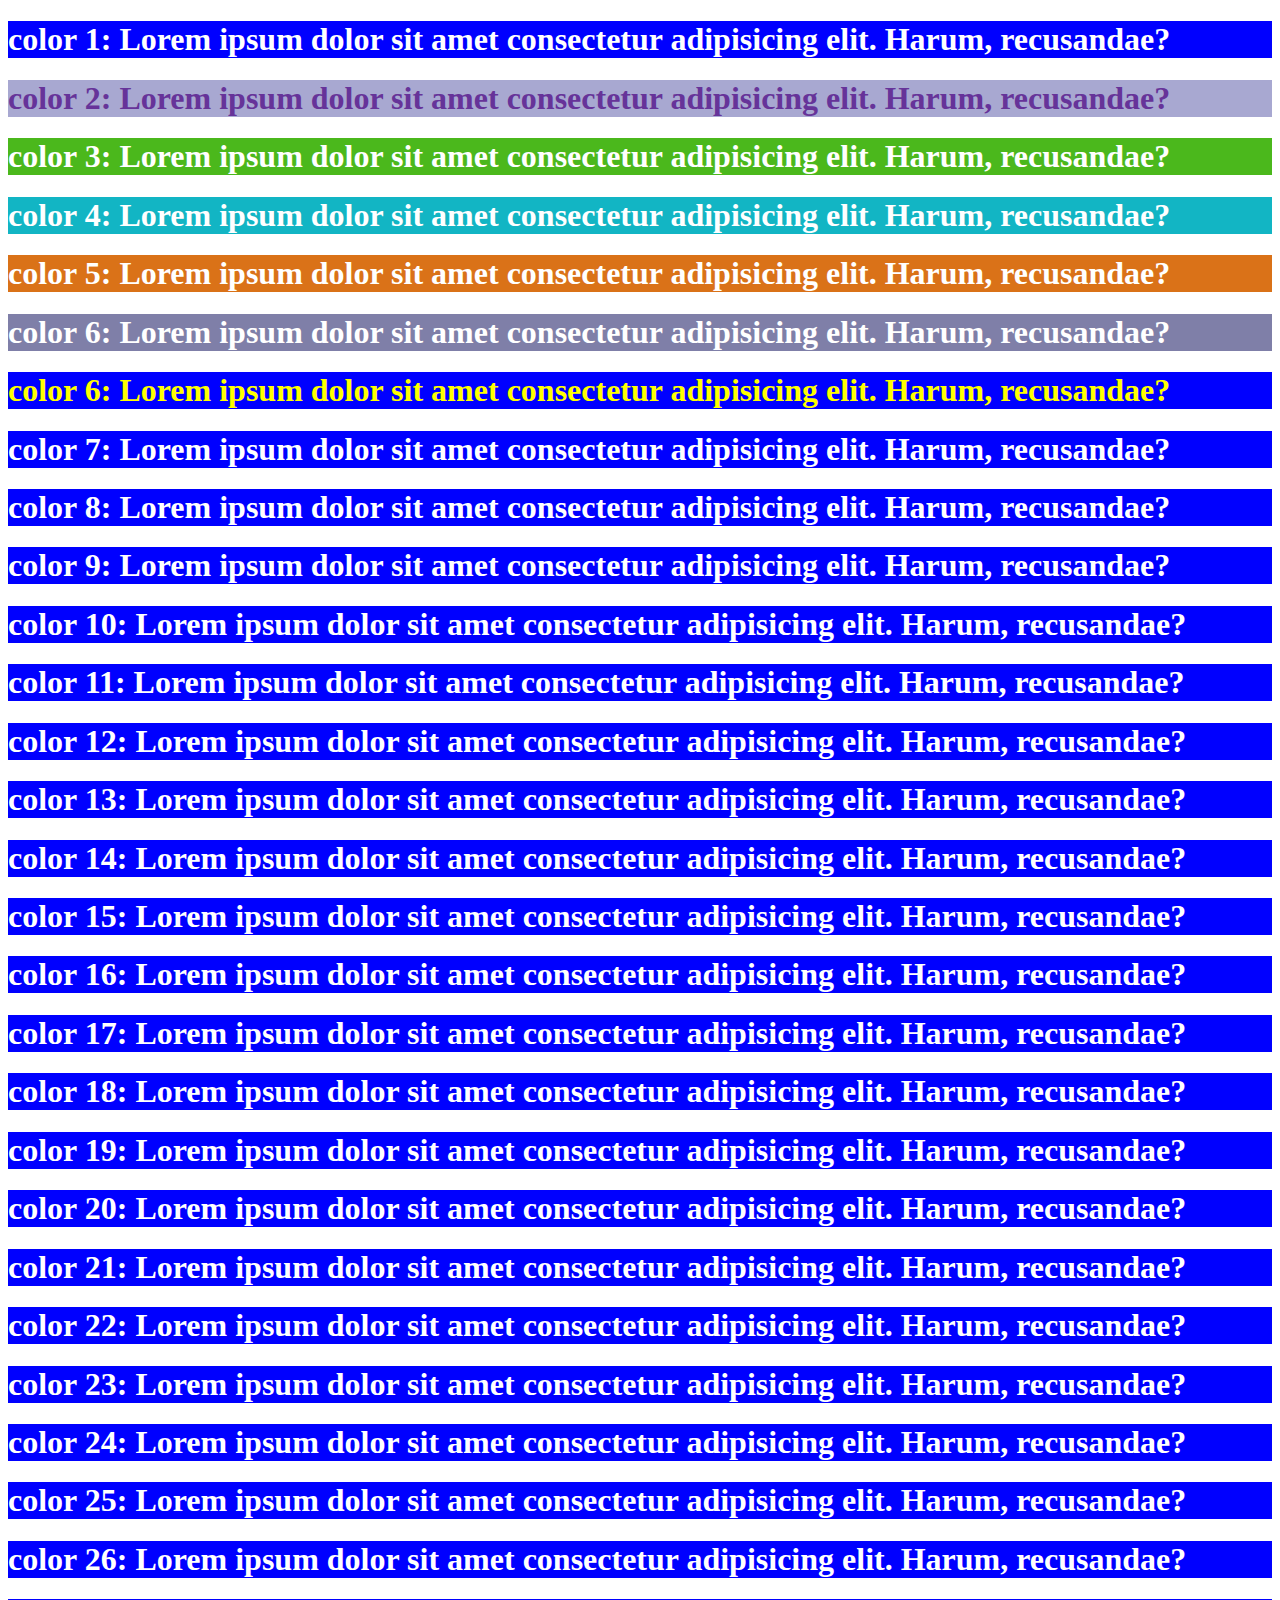
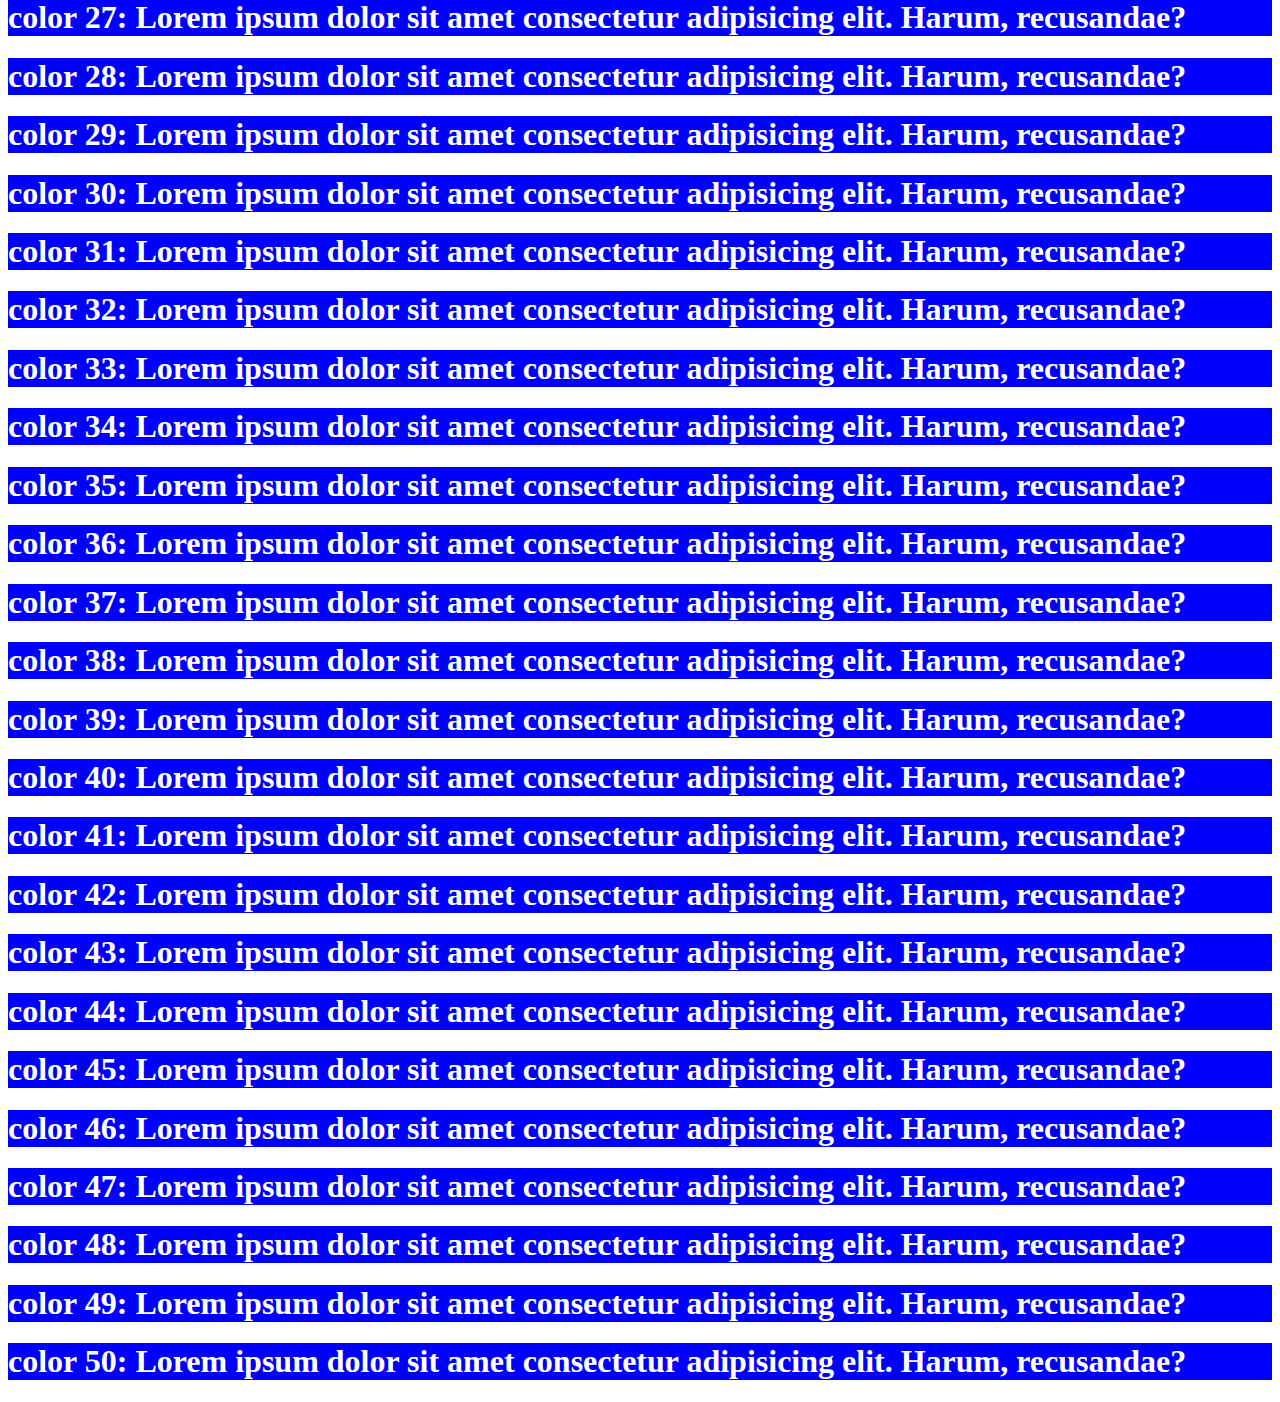
==== .vscode/ass.01.html @ dfa4ef27 "gggg" ====
<!DOCTYPE html>
<html lang="en">
<head>
    <meta charset="UTF-8">
    <meta name="viewport" content="width=device-width, initial-scale=1.0">
    <title>Document</title>
</head>
<body>
    <h1 style="background-color:blue ; color: white;">color 1: Lorem ipsum dolor sit amet consectetur adipisicing elit. Harum, recusandae?</h1>
    <h1 style="background-color:rgb(168, 168, 209) ; color: rebeccapurple;">color 2: Lorem ipsum dolor sit amet consectetur adipisicing elit. Harum, recusandae?</h1>
    <h1 style="background-color:rgb(75, 184, 28) ; color: white;">color 3: Lorem ipsum dolor sit amet consectetur adipisicing elit. Harum, recusandae?</h1>
    <h1 style="background-color:rgb(18, 181, 196) ; color: white;">color 4: Lorem ipsum dolor sit amet consectetur adipisicing elit. Harum, recusandae?</h1>
    <h1 style="background-color:rgb(218, 114, 24) ; color: white;">color 5: Lorem ipsum dolor sit amet consectetur adipisicing elit. Harum, recusandae?</h1>
    <h1 style="background-color:rgb(127, 127, 168) ; color: white;">color 6: Lorem ipsum dolor sit amet consectetur adipisicing elit. Harum, recusandae?</h1>
    <h1 style="background-color:blue ; color: yellow;">color 6: Lorem ipsum dolor sit amet consectetur adipisicing elit. Harum, recusandae?</h1>
    <h1 style="background-color:blue ; color: white;">color 7: Lorem ipsum dolor sit amet consectetur adipisicing elit. Harum, recusandae?</h1>
    <h1 style="background-color:blue ; color: white;">color 8: Lorem ipsum dolor sit amet consectetur adipisicing elit. Harum, recusandae?</h1>
    <h1 style="background-color:blue ; color: white;">color 9: Lorem ipsum dolor sit amet consectetur adipisicing elit. Harum, recusandae?</h1>
    <h1 style="background-color:blue ; color: white;">color 10: Lorem ipsum dolor sit amet consectetur adipisicing elit. Harum, recusandae?</h1>
    <h1 style="background-color:blue ; color: white;">color 11: Lorem ipsum dolor sit amet consectetur adipisicing elit. Harum, recusandae?</h1>
    <h1 style="background-color:blue ; color: white;">color 12: Lorem ipsum dolor sit amet consectetur adipisicing elit. Harum, recusandae?</h1>
    <h1 style="background-color:blue ; color: white;">color 13: Lorem ipsum dolor sit amet consectetur adipisicing elit. Harum, recusandae?</h1>
    <h1 style="background-color:blue ; color: white;">color 14: Lorem ipsum dolor sit amet consectetur adipisicing elit. Harum, recusandae?</h1>
    <h1 style="background-color:blue ; color: white;">color 15: Lorem ipsum dolor sit amet consectetur adipisicing elit. Harum, recusandae?</h1>
    <h1 style="background-color:blue ; color: white;">color 16: Lorem ipsum dolor sit amet consectetur adipisicing elit. Harum, recusandae?</h1>
    <h1 style="background-color:blue ; color: white;">color 17: Lorem ipsum dolor sit amet consectetur adipisicing elit. Harum, recusandae?</h1>
    <h1 style="background-color:blue ; color: white;">color 18: Lorem ipsum dolor sit amet consectetur adipisicing elit. Harum, recusandae?</h1>
    <h1 style="background-color:blue ; color: white;">color 19: Lorem ipsum dolor sit amet consectetur adipisicing elit. Harum, recusandae?</h1>
    <h1 style="background-color:blue ; color: white;">color 20: Lorem ipsum dolor sit amet consectetur adipisicing elit. Harum, recusandae?</h1>
    <h1 style="background-color:blue ; color: white;">color 21: Lorem ipsum dolor sit amet consectetur adipisicing elit. Harum, recusandae?</h1>
    <h1 style="background-color:blue ; color: white;">color 22: Lorem ipsum dolor sit amet consectetur adipisicing elit. Harum, recusandae?</h1>
    <h1 style="background-color:blue ; color: white;">color 23: Lorem ipsum dolor sit amet consectetur adipisicing elit. Harum, recusandae?</h1>
    <h1 style="background-color:blue ; color: white;">color 24: Lorem ipsum dolor sit amet consectetur adipisicing elit. Harum, recusandae?</h1>
    <h1 style="background-color:blue ; color: white;">color 25: Lorem ipsum dolor sit amet consectetur adipisicing elit. Harum, recusandae?</h1>
    <h1 style="background-color:blue ; color: white;">color 26: Lorem ipsum dolor sit amet consectetur adipisicing elit. Harum, recusandae?</h1>
    <h1 style="background-color:blue ; color: white;">color 27: Lorem ipsum dolor sit amet consectetur adipisicing elit. Harum, recusandae?</h1>
    <h1 style="background-color:blue ; color: white;">color 28: Lorem ipsum dolor sit amet consectetur adipisicing elit. Harum, recusandae?</h1>
    <h1 style="background-color:blue ; color: white;">color 29: Lorem ipsum dolor sit amet consectetur adipisicing elit. Harum, recusandae?</h1>
    <h1 style="background-color:blue ; color: white;">color 30: Lorem ipsum dolor sit amet consectetur adipisicing elit. Harum, recusandae?</h1>
    <h1 style="background-color:blue ; color: white;">color 31: Lorem ipsum dolor sit amet consectetur adipisicing elit. Harum, recusandae?</h1>
    <h1 style="background-color:blue ; color: white;">color 32: Lorem ipsum dolor sit amet consectetur adipisicing elit. Harum, recusandae?</h1>
    <h1 style="background-color:blue ; color: white;">color 33: Lorem ipsum dolor sit amet consectetur adipisicing elit. Harum, recusandae?</h1>
    <h1 style="background-color:blue ; color: white;">color 34: Lorem ipsum dolor sit amet consectetur adipisicing elit. Harum, recusandae?</h1>
    <h1 style="background-color:blue ; color: white;">color 35: Lorem ipsum dolor sit amet consectetur adipisicing elit. Harum, recusandae?</h1>
    <h1 style="background-color:blue ; color: white;">color 36: Lorem ipsum dolor sit amet consectetur adipisicing elit. Harum, recusandae?</h1>
    <h1 style="background-color:blue ; color: white;">color 37: Lorem ipsum dolor sit amet consectetur adipisicing elit. Harum, recusandae?</h1>
    <h1 style="background-color:blue ; color: white;">color 38: Lorem ipsum dolor sit amet consectetur adipisicing elit. Harum, recusandae?</h1>
    <h1 style="background-color:blue ; color: white;">color 39: Lorem ipsum dolor sit amet consectetur adipisicing elit. Harum, recusandae?</h1>
    <h1 style="background-color:blue ; color: white;">color 40: Lorem ipsum dolor sit amet consectetur adipisicing elit. Harum, recusandae?</h1>
    <h1 style="background-color:blue ; color: white;">color 41: Lorem ipsum dolor sit amet consectetur adipisicing elit. Harum, recusandae?</h1>
    <h1 style="background-color:blue ; color: white;">color 42: Lorem ipsum dolor sit amet consectetur adipisicing elit. Harum, recusandae?</h1>
    <h1 style="background-color:blue ; color: white;">color 43: Lorem ipsum dolor sit amet consectetur adipisicing elit. Harum, recusandae?</h1>
    <h1 style="background-color:blue ; color: white;">color 44: Lorem ipsum dolor sit amet consectetur adipisicing elit. Harum, recusandae?</h1>
    <h1 style="background-color:blue ; color: white;">color 45: Lorem ipsum dolor sit amet consectetur adipisicing elit. Harum, recusandae?</h1>
    <h1 style="background-color:blue ; color: white;">color 46: Lorem ipsum dolor sit amet consectetur adipisicing elit. Harum, recusandae?</h1>
    <h1 style="background-color:blue ; color: white;">color 47: Lorem ipsum dolor sit amet consectetur adipisicing elit. Harum, recusandae?</h1>
    <h1 style="background-color:blue ; color: white;">color 48: Lorem ipsum dolor sit amet consectetur adipisicing elit. Harum, recusandae?</h1>
    <h1 style="background-color:blue ; color: white;">color 49: Lorem ipsum dolor sit amet consectetur adipisicing elit. Harum, recusandae?</h1>
    <h1 style="background-color:blue ; color: white;">color 50: Lorem ipsum dolor sit amet consectetur adipisicing elit. Harum, recusandae?</h1>


</body>
</html>
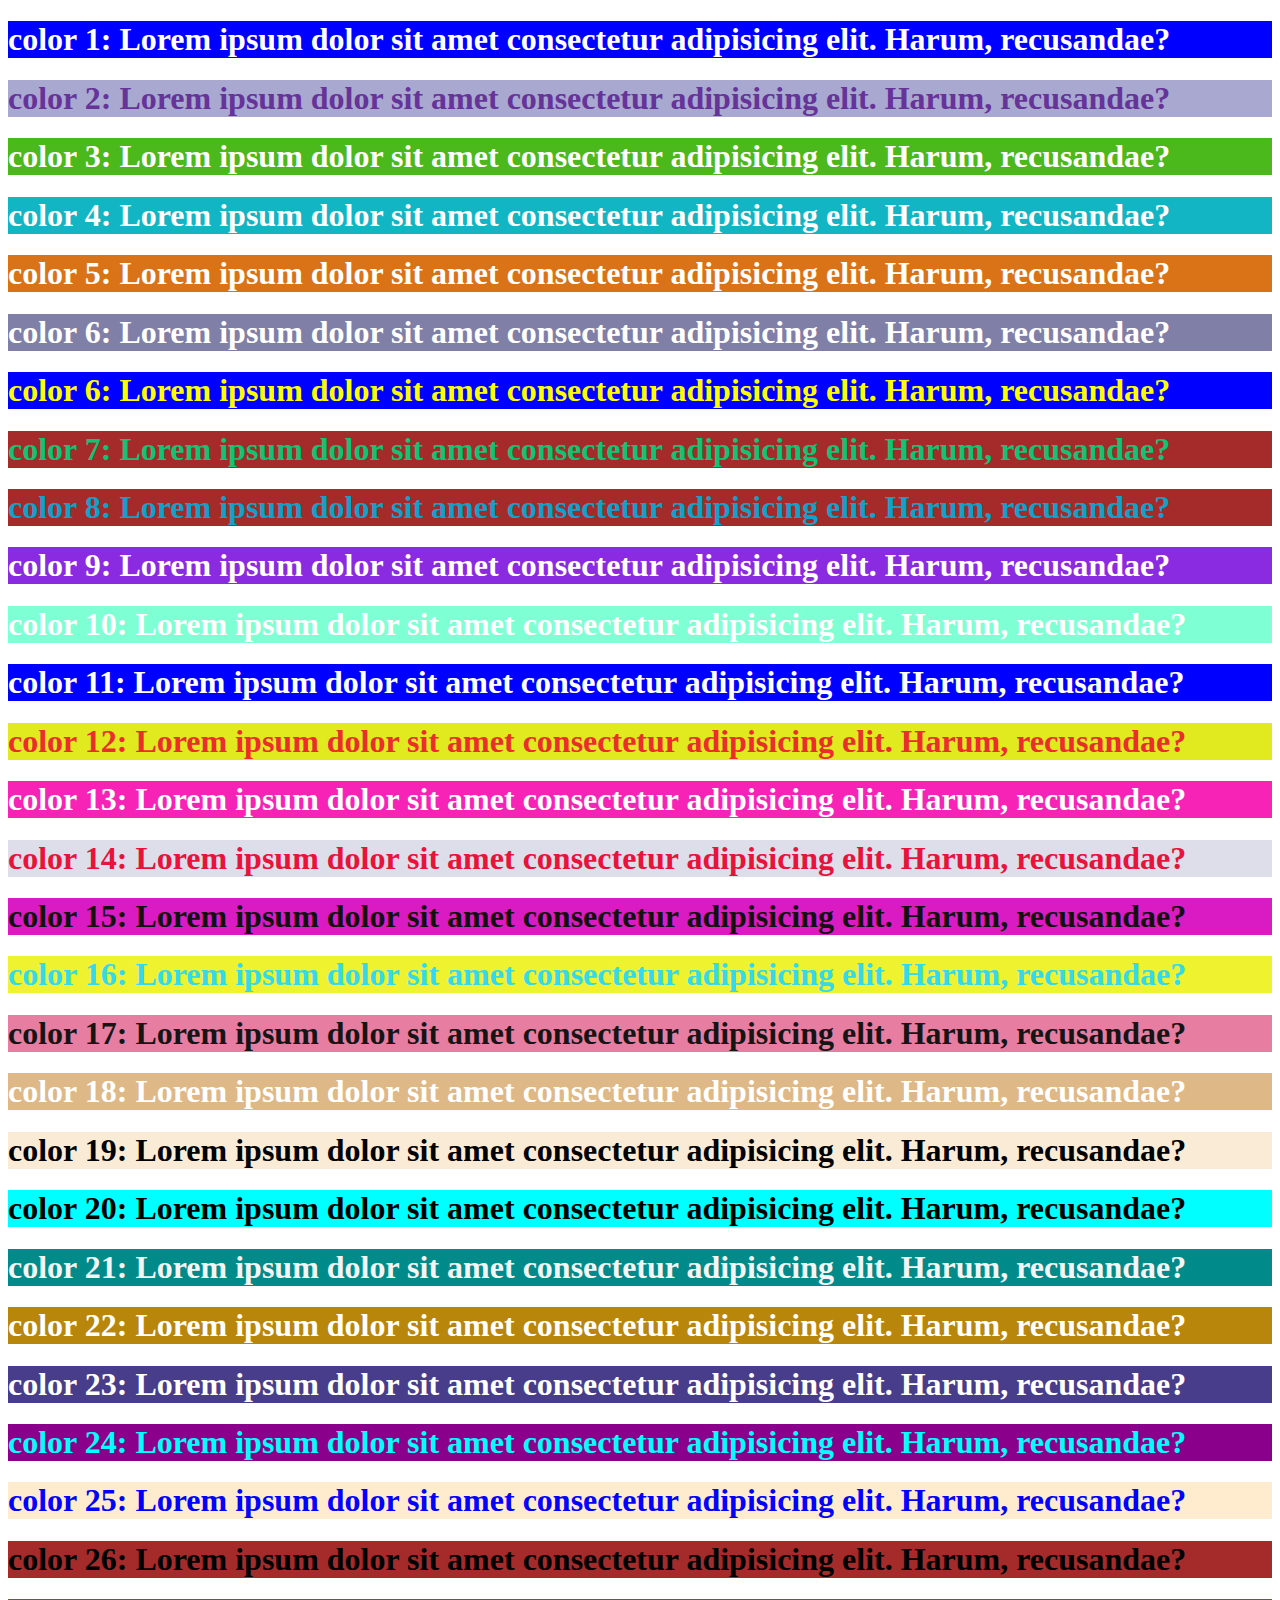
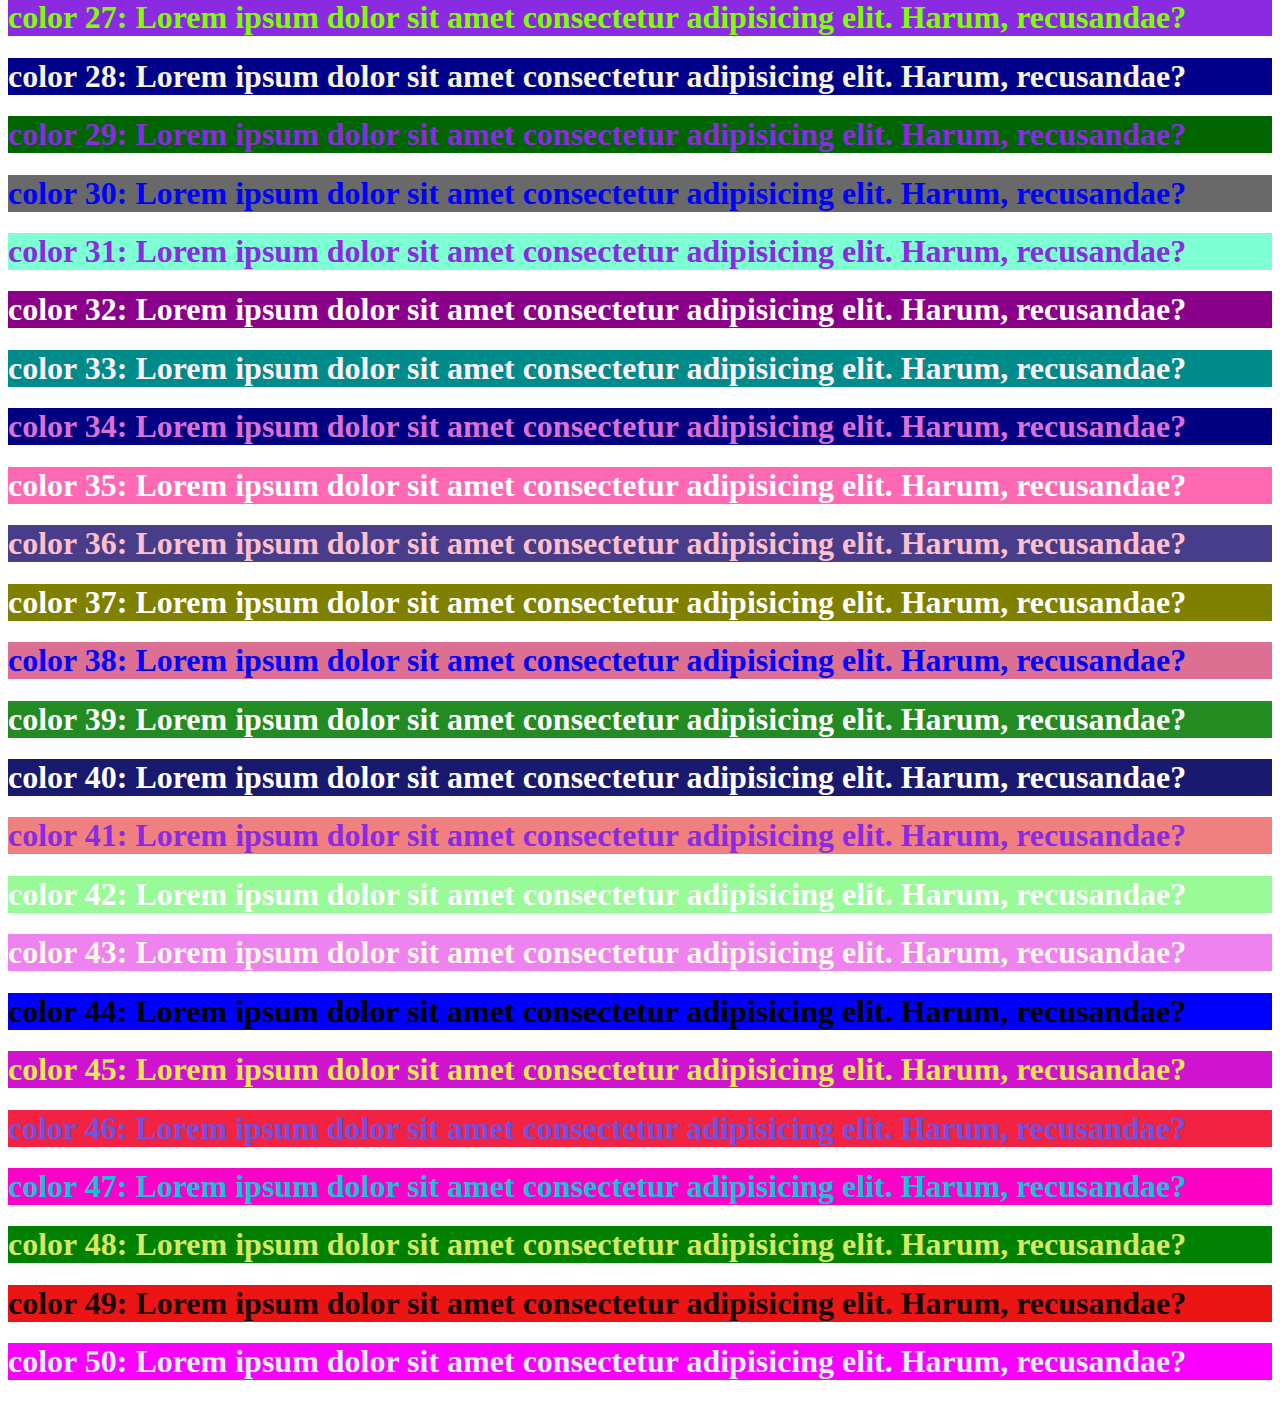
==== commit 2fc999ec: "assignment3" ====
--- a/.vscode/ass.01.html
+++ b/.vscode/ass.01.html
@@ -4,6 +4,11 @@
     <meta charset="UTF-8">
     <meta name="viewport" content="width=device-width, initial-scale=1.0">
     <title>Document</title>
+    <style>
+         hi{
+            background-color: aqua;
+         }
+    </style>
 </head>
 <body>
     <h1 style="background-color:blue ; color: white;">color 1: Lorem ipsum dolor sit amet consectetur adipisicing elit. Harum, recusandae?</h1>
@@ -13,50 +18,50 @@
     <h1 style="background-color:rgb(218, 114, 24) ; color: white;">color 5: Lorem ipsum dolor sit amet consectetur adipisicing elit. Harum, recusandae?</h1>
     <h1 style="background-color:rgb(127, 127, 168) ; color: white;">color 6: Lorem ipsum dolor sit amet consectetur adipisicing elit. Harum, recusandae?</h1>
     <h1 style="background-color:blue ; color: yellow;">color 6: Lorem ipsum dolor sit amet consectetur adipisicing elit. Harum, recusandae?</h1>
-    <h1 style="background-color:blue ; color: white;">color 7: Lorem ipsum dolor sit amet consectetur adipisicing elit. Harum, recusandae?</h1>
-    <h1 style="background-color:blue ; color: white;">color 8: Lorem ipsum dolor sit amet consectetur adipisicing elit. Harum, recusandae?</h1>
-    <h1 style="background-color:blue ; color: white;">color 9: Lorem ipsum dolor sit amet consectetur adipisicing elit. Harum, recusandae?</h1>
-    <h1 style="background-color:blue ; color: white;">color 10: Lorem ipsum dolor sit amet consectetur adipisicing elit. Harum, recusandae?</h1>
+    <h1 style="background-color:brown ; color: rgb(18, 195, 115);">color 7: Lorem ipsum dolor sit amet consectetur adipisicing elit. Harum, recusandae?</h1>
+    <h1 style="background-color:brown ; color: rgb(18, 161, 201);">color 8: Lorem ipsum dolor sit amet consectetur adipisicing elit. Harum, recusandae?</h1>
+    <h1 style="background-color:blueviolet; color: white;">color 9: Lorem ipsum dolor sit amet consectetur adipisicing elit. Harum, recusandae?</h1>
+    <h1 style="background-color:aquamarine ; color: white;">color 10: Lorem ipsum dolor sit amet consectetur adipisicing elit. Harum, recusandae?</h1>
     <h1 style="background-color:blue ; color: white;">color 11: Lorem ipsum dolor sit amet consectetur adipisicing elit. Harum, recusandae?</h1>
-    <h1 style="background-color:blue ; color: white;">color 12: Lorem ipsum dolor sit amet consectetur adipisicing elit. Harum, recusandae?</h1>
-    <h1 style="background-color:blue ; color: white;">color 13: Lorem ipsum dolor sit amet consectetur adipisicing elit. Harum, recusandae?</h1>
-    <h1 style="background-color:blue ; color: white;">color 14: Lorem ipsum dolor sit amet consectetur adipisicing elit. Harum, recusandae?</h1>
-    <h1 style="background-color:blue ; color: white;">color 15: Lorem ipsum dolor sit amet consectetur adipisicing elit. Harum, recusandae?</h1>
-    <h1 style="background-color:blue ; color: white;">color 16: Lorem ipsum dolor sit amet consectetur adipisicing elit. Harum, recusandae?</h1>
-    <h1 style="background-color:blue ; color: white;">color 17: Lorem ipsum dolor sit amet consectetur adipisicing elit. Harum, recusandae?</h1>
-    <h1 style="background-color:blue ; color: white;">color 18: Lorem ipsum dolor sit amet consectetur adipisicing elit. Harum, recusandae?</h1>
-    <h1 style="background-color:blue ; color: white;">color 19: Lorem ipsum dolor sit amet consectetur adipisicing elit. Harum, recusandae?</h1>
-    <h1 style="background-color:blue ; color: white;">color 20: Lorem ipsum dolor sit amet consectetur adipisicing elit. Harum, recusandae?</h1>
-    <h1 style="background-color:blue ; color: white;">color 21: Lorem ipsum dolor sit amet consectetur adipisicing elit. Harum, recusandae?</h1>
-    <h1 style="background-color:blue ; color: white;">color 22: Lorem ipsum dolor sit amet consectetur adipisicing elit. Harum, recusandae?</h1>
-    <h1 style="background-color:blue ; color: white;">color 23: Lorem ipsum dolor sit amet consectetur adipisicing elit. Harum, recusandae?</h1>
-    <h1 style="background-color:blue ; color: white;">color 24: Lorem ipsum dolor sit amet consectetur adipisicing elit. Harum, recusandae?</h1>
-    <h1 style="background-color:blue ; color: white;">color 25: Lorem ipsum dolor sit amet consectetur adipisicing elit. Harum, recusandae?</h1>
-    <h1 style="background-color:blue ; color: white;">color 26: Lorem ipsum dolor sit amet consectetur adipisicing elit. Harum, recusandae?</h1>
-    <h1 style="background-color:blue ; color: white;">color 27: Lorem ipsum dolor sit amet consectetur adipisicing elit. Harum, recusandae?</h1>
-    <h1 style="background-color:blue ; color: white;">color 28: Lorem ipsum dolor sit amet consectetur adipisicing elit. Harum, recusandae?</h1>
-    <h1 style="background-color:blue ; color: white;">color 29: Lorem ipsum dolor sit amet consectetur adipisicing elit. Harum, recusandae?</h1>
-    <h1 style="background-color:blue ; color: white;">color 30: Lorem ipsum dolor sit amet consectetur adipisicing elit. Harum, recusandae?</h1>
-    <h1 style="background-color:blue ; color: white;">color 31: Lorem ipsum dolor sit amet consectetur adipisicing elit. Harum, recusandae?</h1>
-    <h1 style="background-color:blue ; color: white;">color 32: Lorem ipsum dolor sit amet consectetur adipisicing elit. Harum, recusandae?</h1>
-    <h1 style="background-color:blue ; color: white;">color 33: Lorem ipsum dolor sit amet consectetur adipisicing elit. Harum, recusandae?</h1>
-    <h1 style="background-color:blue ; color: white;">color 34: Lorem ipsum dolor sit amet consectetur adipisicing elit. Harum, recusandae?</h1>
-    <h1 style="background-color:blue ; color: white;">color 35: Lorem ipsum dolor sit amet consectetur adipisicing elit. Harum, recusandae?</h1>
-    <h1 style="background-color:blue ; color: white;">color 36: Lorem ipsum dolor sit amet consectetur adipisicing elit. Harum, recusandae?</h1>
-    <h1 style="background-color:blue ; color: white;">color 37: Lorem ipsum dolor sit amet consectetur adipisicing elit. Harum, recusandae?</h1>
-    <h1 style="background-color:blue ; color: white;">color 38: Lorem ipsum dolor sit amet consectetur adipisicing elit. Harum, recusandae?</h1>
-    <h1 style="background-color:blue ; color: white;">color 39: Lorem ipsum dolor sit amet consectetur adipisicing elit. Harum, recusandae?</h1>
-    <h1 style="background-color:blue ; color: white;">color 40: Lorem ipsum dolor sit amet consectetur adipisicing elit. Harum, recusandae?</h1>
-    <h1 style="background-color:blue ; color: white;">color 41: Lorem ipsum dolor sit amet consectetur adipisicing elit. Harum, recusandae?</h1>
-    <h1 style="background-color:blue ; color: white;">color 42: Lorem ipsum dolor sit amet consectetur adipisicing elit. Harum, recusandae?</h1>
-    <h1 style="background-color:blue ; color: white;">color 43: Lorem ipsum dolor sit amet consectetur adipisicing elit. Harum, recusandae?</h1>
-    <h1 style="background-color:blue ; color: white;">color 44: Lorem ipsum dolor sit amet consectetur adipisicing elit. Harum, recusandae?</h1>
-    <h1 style="background-color:blue ; color: white;">color 45: Lorem ipsum dolor sit amet consectetur adipisicing elit. Harum, recusandae?</h1>
-    <h1 style="background-color:blue ; color: white;">color 46: Lorem ipsum dolor sit amet consectetur adipisicing elit. Harum, recusandae?</h1>
-    <h1 style="background-color:blue ; color: white;">color 47: Lorem ipsum dolor sit amet consectetur adipisicing elit. Harum, recusandae?</h1>
-    <h1 style="background-color:blue ; color: white;">color 48: Lorem ipsum dolor sit amet consectetur adipisicing elit. Harum, recusandae?</h1>
-    <h1 style="background-color:blue ; color: white;">color 49: Lorem ipsum dolor sit amet consectetur adipisicing elit. Harum, recusandae?</h1>
-    <h1 style="background-color:blue ; color: white;">color 50: Lorem ipsum dolor sit amet consectetur adipisicing elit. Harum, recusandae?</h1>
+    <h1 style="background-color:rgb(224, 234, 31) ; color: rgb(237, 44, 44);">color 12: Lorem ipsum dolor sit amet consectetur adipisicing elit. Harum, recusandae?</h1>
+    <h1 style="background-color:rgb(247, 35, 183) ; color: white;">color 13: Lorem ipsum dolor sit amet consectetur adipisicing elit. Harum, recusandae?</h1>
+    <h1 style="background-color:rgb(222, 222, 235) ; color: rgb(233, 18, 58);">color 14: Lorem ipsum dolor sit amet consectetur adipisicing elit. Harum, recusandae?</h1>
+    <h1 style="background-color:rgb(218, 26, 195) ; color: rgb(18, 16, 16);">color 15: Lorem ipsum dolor sit amet consectetur adipisicing elit. Harum, recusandae?</h1>
+    <h1 style="background-color:rgb(239, 242, 46) ; color: rgb(51, 218, 236);">color 16: Lorem ipsum dolor sit amet consectetur adipisicing elit. Harum, recusandae?</h1>
+    <h1 style="background-color:rgb(231, 125, 161) ; color: rgb(22, 21, 21);">color 17: Lorem ipsum dolor sit amet consectetur adipisicing elit. Harum, recusandae?</h1>
+    <h1 style="background-color:burlywood; color: white;">color 18: Lorem ipsum dolor sit amet consectetur adipisicing elit. Harum, recusandae?</h1>
+    <h1 style="background-color:antiquewhite ; color:black;">color 19: Lorem ipsum dolor sit amet consectetur adipisicing elit. Harum, recusandae?</h1>
+    <h1 style="background-color:aqua; color:black;">color 20: Lorem ipsum dolor sit amet consectetur adipisicing elit. Harum, recusandae?</h1>
+    <h1 style="background-color:darkcyan; color:whitesmoke;">color 21: Lorem ipsum dolor sit amet consectetur adipisicing elit. Harum, recusandae?</h1>
+    <h1 style="background-color:darkgoldenrod; color: white;">color 22: Lorem ipsum dolor sit amet consectetur adipisicing elit. Harum, recusandae?</h1>
+    <h1 style="background-color:darkslateblue ; color: white;">color 23: Lorem ipsum dolor sit amet consectetur adipisicing elit. Harum, recusandae?</h1>
+    <h1 style="background-color:darkmagenta; color:aqua;">color 24: Lorem ipsum dolor sit amet consectetur adipisicing elit. Harum, recusandae?</h1>
+    <h1 style="background-color:blanchedalmond; color:blue;">color 25: Lorem ipsum dolor sit amet consectetur adipisicing elit. Harum, recusandae?</h1>
+    <h1 style="background-color:brown ; color:black;">color 26: Lorem ipsum dolor sit amet consectetur adipisicing elit. Harum, recusandae?</h1>
+    <h1 style="background-color:blueviolet ; color:chartreuse;">color 27: Lorem ipsum dolor sit amet consectetur adipisicing elit. Harum, recusandae?</h1>
+    <h1 style="background-color:darkblue; color:beige;">color 28: Lorem ipsum dolor sit amet consectetur adipisicing elit. Harum, recusandae?</h1>
+    <h1 style="background-color:darkgreen; color:blueviolet;">color 29: Lorem ipsum dolor sit amet consectetur adipisicing elit. Harum, recusandae?</h1>
+    <h1 style="background-color:dimgrey ; color: blue;">color 30: Lorem ipsum dolor sit amet consectetur adipisicing elit. Harum, recusandae?</h1>
+    <h1 style="background-color:aquamarine; color:blueviolet;">color 31: Lorem ipsum dolor sit amet consectetur adipisicing elit. Harum, recusandae?</h1>
+    <h1 style="background-color:darkmagenta ; color: white;">color 32: Lorem ipsum dolor sit amet consectetur adipisicing elit. Harum, recusandae?</h1>
+    <h1 style="background-color:darkcyan ; color:lavenderblush;">color 33: Lorem ipsum dolor sit amet consectetur adipisicing elit. Harum, recusandae?</h1>
+    <h1 style="background-color:navy; color:orchid;">color 34: Lorem ipsum dolor sit amet consectetur adipisicing elit. Harum, recusandae?</h1>
+    <h1 style="background-color:hotpink ; color: white;">color 35: Lorem ipsum dolor sit amet consectetur adipisicing elit. Harum, recusandae?</h1>
+    <h1 style="background-color:darkslateblue; color:pink;">color 36: Lorem ipsum dolor sit amet consectetur adipisicing elit. Harum, recusandae?</h1>
+    <h1 style="background-color:olive; color: white;">color 37: Lorem ipsum dolor sit amet consectetur adipisicing elit. Harum, recusandae?</h1>
+    <h1 style="background-color:palevioletred ; color:blue;">color 38: Lorem ipsum dolor sit amet consectetur adipisicing elit. Harum, recusandae?</h1>
+    <h1 style="background-color:forestgreen; color: white;">color 39: Lorem ipsum dolor sit amet consectetur adipisicing elit. Harum, recusandae?</h1>
+    <h1 style="background-color:midnightblue ; color: white;">color 40: Lorem ipsum dolor sit amet consectetur adipisicing elit. Harum, recusandae?</h1>
+    <h1 style="background-color:lightcoral ; color:blueviolet;">color 41: Lorem ipsum dolor sit amet consectetur adipisicing elit. Harum, recusandae?</h1>
+    <h1 style="background-color:palegreen ; color: white;">color 42: Lorem ipsum dolor sit amet consectetur adipisicing elit. Harum, recusandae?</h1>
+    <h1 style="background-color:violet ; color:oldlace;">color 43: Lorem ipsum dolor sit amet consectetur adipisicing elit. Harum, recusandae?</h1>
+    <h1 style="background-color:blue ; color:black;">color 44: Lorem ipsum dolor sit amet consectetur adipisicing elit. Harum, recusandae?</h1>
+    <h1 style="background-color:rgb(207, 19, 207) ; color: rgb(234, 231, 83);">color 45: Lorem ipsum dolor sit amet consectetur adipisicing elit. Harum, recusandae?</h1>
+    <h1 style="background-color:rgb(242, 35, 66) ; color: rgb(111, 82, 225);">color 46: Lorem ipsum dolor sit amet consectetur adipisicing elit. Harum, recusandae?</h1>
+    <h1 style="background-color:rgb(255, 0, 200) ; color: rgb(26, 193, 212);">color 47: Lorem ipsum dolor sit amet consectetur adipisicing elit. Harum, recusandae?</h1>
+    <h1 style="background-color:green ; color: rgb(214, 232, 100);">color 48: Lorem ipsum dolor sit amet consectetur adipisicing elit. Harum, recusandae?</h1>
+    <h1 style="background-color:rgb(235, 21, 21) ; color: rgb(23, 4, 4);">color 49: Lorem ipsum dolor sit amet consectetur adipisicing elit. Harum, recusandae?</h1>
+    <h1 style="background-color:rgb(251, 0, 255) ; color: rgb(226, 240, 244);">color 50: Lorem ipsum dolor sit amet consectetur adipisicing elit. Harum, recusandae?</h1>
 
 
 </body>
